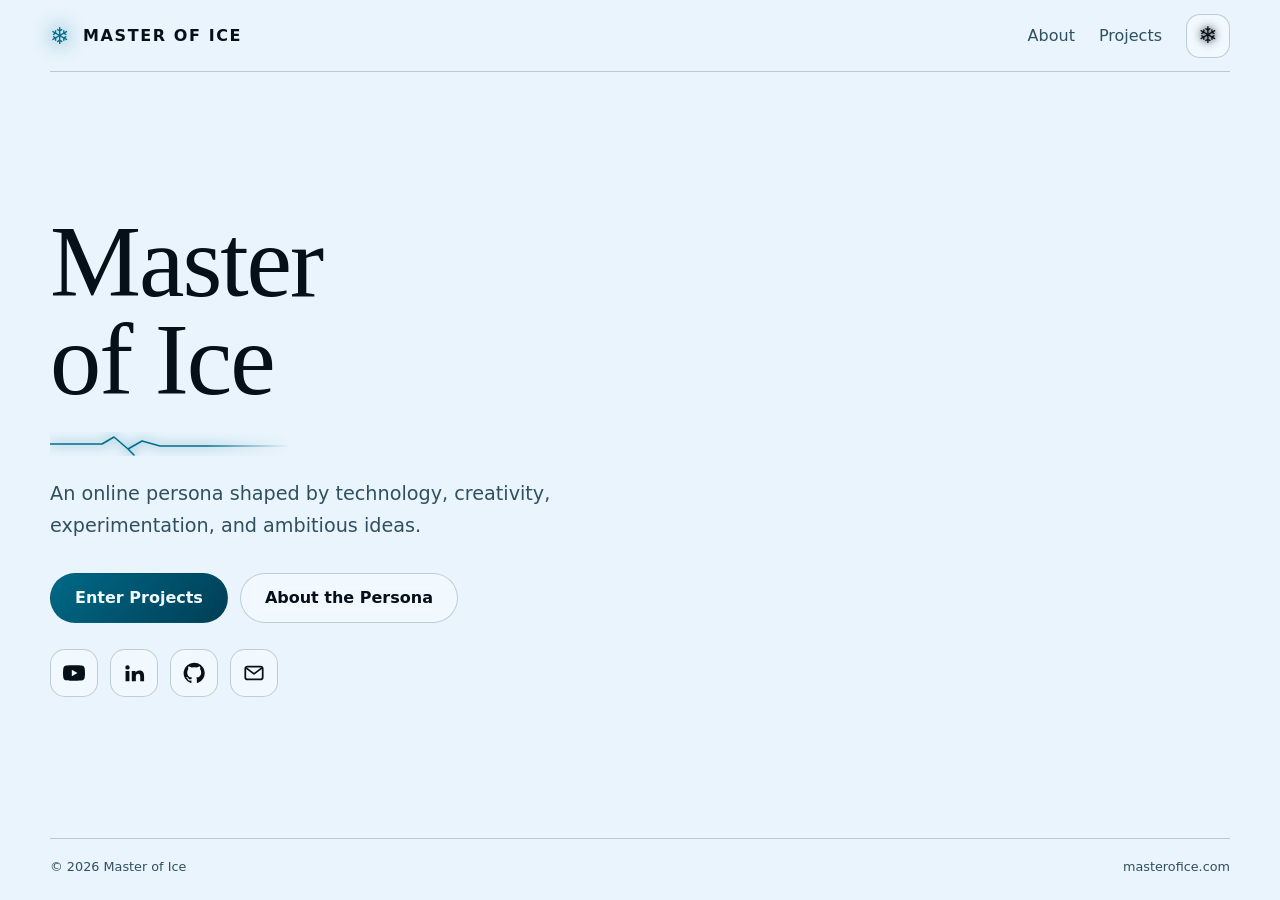
==== index.html @ bc218943 "Redesign site Redesign site: shared stylesheet, fix desktop background, improve mobile and popup  " ====
<!doctype html>
<html lang="en" data-theme="night">
<head>
<meta charset="utf-8">
<meta name="viewport" content="width=device-width,initial-scale=1">
<title>Master of Ice | Official Site</title>
<meta name="description" content="The official digital realm of Master of Ice.">
<meta name="theme-color" content="#030812">
<meta property="og:title" content="Master of Ice">
<meta property="og:description" content="The official digital realm of Master of Ice.">
<link rel="icon" href="data:image/svg+xml,%3Csvg xmlns='http://www.w3.org/2000/svg' viewBox='0 0 64 64'%3E%3Ccircle cx='32' cy='32' r='32' fill='%23071a2e'/%3E%3Cpath d='M32 12v40M14.7 22l34.6 20M14.7 42l34.6-20' stroke='%2359dcff' stroke-width='4' stroke-linecap='round' fill='none'/%3E%3C/svg%3E">
<script>(function(){var t;try{t=localStorage.getItem('masterofice-theme')}catch(e){}if(t!=='frost'&&t!=='night')t=matchMedia('(prefers-color-scheme: light)').matches?'frost':'night';document.documentElement.dataset.theme=t})();</script>
<link rel="preload" as="image" href="frozen-wasteland-optimized.jpg" type="image/jpeg" fetchpriority="high">
<link rel="stylesheet" href="styles.css?v=2">
</head>
<body>
<div class="scene" aria-hidden="true"></div>
<div class="site">
  <header class="nav shell">
    <a class="brand" href="index.html" aria-label="Master of Ice, home"><span class="brand-mark" aria-hidden="true">&#10052;&#65038;</span>Master of Ice</a>
    <nav class="nav-links" aria-label="Main">
      <a class="about-link" href="#about">About</a>
      <a href="projects.html">Projects</a>
      <button class="theme-toggle" id="themeToggle" type="button" aria-label="Switch theme">
        <svg class="moon-icon" viewBox="0 0 24 24" aria-hidden="true"><path d="M21 15.2A9 9 0 0 1 8.8 3a9 9 0 1 0 12.2 12.2Z"/></svg>
        <span class="snow-icon" aria-hidden="true">&#10052;&#65038;</span>
      </button>
    </nav>
  </header>

  <main class="home shell">
    <section>
      <h1>Master<br>of Ice</h1>
      <svg class="crack" viewBox="0 0 240 24" aria-hidden="true"><path d="M0 12H52L64 5L78 17L92 9L110 14H240M78 17L84 23" fill="none" stroke="currentColor" stroke-width="1.6" stroke-linejoin="round" stroke-linecap="round"/></svg>
      <p class="lead">An online persona shaped by technology, creativity, experimentation, and ambitious ideas.</p>
      <div class="buttons">
        <a class="button primary" href="projects.html">Enter Projects</a>
        <a class="button" href="#about">About the Persona</a>
      </div>
      <div class="socials" aria-label="Connect with Master of Ice">
        <a class="social" href="https://www.youtube.com/@masterofice" target="_blank" rel="noopener noreferrer" aria-label="YouTube" title="YouTube"><svg viewBox="0 0 24 24" aria-hidden="true"><path d="M23.5 6.2a3 3 0 0 0-2.1-2.1C19.5 3.6 12 3.6 12 3.6s-7.5 0-9.4.5A3 3 0 0 0 .5 6.2 31 31 0 0 0 0 12a31 31 0 0 0 .5 5.8 3 3 0 0 0 2.1 2.1c1.9.5 9.4.5 9.4.5s7.5 0 9.4-.5a3 3 0 0 0 2.1-2.1A31 31 0 0 0 24 12a31 31 0 0 0-.5-5.8ZM9.6 15.6V8.4L15.8 12l-6.2 3.6Z"/></svg></a>
        <a class="social" href="https://www.linkedin.com/in/yusuf-ghazi" target="_blank" rel="noopener noreferrer" aria-label="LinkedIn" title="LinkedIn"><svg viewBox="0 0 24 24" aria-hidden="true"><path d="M4.9 3.5a2.4 2.4 0 1 1 0 4.8 2.4 2.4 0 0 1 0-4.8ZM2.8 9.9H7V21H2.8V9.9Zm6.8 0h4v1.5h.1c.6-1.1 2-2.2 4.1-2.2 4.4 0 5.2 2.9 5.2 6.7V21h-4.2v-4.5c0-1.1 0-3.6-2.2-3.6s-2.6 1.7-2.6 3.5V21H9.6V9.9Z"/></svg></a>
        <a class="social" href="https://github.com/masterofice" target="_blank" rel="noopener noreferrer me" aria-label="GitHub" title="GitHub"><svg viewBox="0 0 24 24" aria-hidden="true"><path d="M12 .8a11.4 11.4 0 0 0-3.6 22.2c.6.1.8-.2.8-.5v-2.2c-3.3.7-4-1.4-4-1.4-.5-1.4-1.3-1.7-1.3-1.7-1.1-.8.1-.8.1-.8 1.2.1 1.8 1.2 1.8 1.2 1.1 1.8 2.8 1.3 3.5 1 .1-.8.4-1.3.8-1.6-2.7-.3-5.5-1.3-5.5-5.9 0-1.3.5-2.4 1.2-3.2-.1-.3-.5-1.5.1-3.1 0 0 1-.3 3.3 1.2a11.5 11.5 0 0 1 6 0c2.2-1.5 3.3-1.2 3.3-1.2.6 1.6.2 2.8.1 3.1.8.8 1.2 1.9 1.2 3.2 0 4.6-2.8 5.6-5.5 5.9.4.4.8 1.1.8 2.2v3.3c0 .3.2.6.8.5A11.4 11.4 0 0 0 12 .8Z"/></svg></a>
        <a class="social" href="mailto:contact@masterofice.com" aria-label="Email contact@masterofice.com" title="Email"><svg class="mail-icon" viewBox="0 0 24 24" aria-hidden="true"><rect x="2.5" y="5" width="19" height="14" rx="2.5"></rect><path d="m4 7 8 6 8-6"></path></svg></a>
      </div>
    </section>
  </main>

  <footer class="footer shell"><span>&copy; 2026 Master of Ice</span><span>masterofice.com</span></footer>
</div>

<section class="modal" id="about" role="dialog" aria-modal="true" aria-labelledby="about-title">
  <a class="backdrop" href="#" tabindex="-1" aria-hidden="true"></a>
  <div class="modal-panel">
    <a class="close" href="#" aria-label="Close About popup">&times;</a>
    <h2 id="about-title">Beyond a username.</h2>
    <p class="lead">Master of Ice is a digital identity for exploring technology, building systems, creating distinctive experiences, and turning ambitious ideas into working projects.</p>
    <ul class="tags"><li>Technology</li><li>Creativity</li><li>Experimentation</li></ul>
  </div>
</section>

<script>
(function(){
  var h=document.documentElement,b=document.getElementById('themeToggle');
  function sync(){var f=h.dataset.theme==='frost';b.setAttribute('aria-label',f?'Switch to Night Mode':'Switch to Frost Mode');b.title=f?'Night Mode':'Frost Mode'}
  b.addEventListener('click',function(){var n=h.dataset.theme==='frost'?'night':'frost';h.dataset.theme=n;try{localStorage.setItem('masterofice-theme',n)}catch(e){}sync()});
  addEventListener('storage',function(e){if(e.key==='masterofice-theme'&&(e.newValue==='frost'||e.newValue==='night')){h.dataset.theme=e.newValue;sync()}});
  var close=document.querySelector('.close');
  function onHash(){if(location.hash==='#about')close.focus()}
  addEventListener('hashchange',onHash);onHash();
  addEventListener('keydown',function(e){if(e.key==='Escape'&&location.hash==='#about')location.hash=''});
  sync();
})();
</script>
</body>
</html>
---- styles.css ----
/* Master of Ice — shared styles for index.html and projects.html */
:root{
  color-scheme:dark;
  --bg:#030812;--text:#f5fbff;--muted:#b7ccd6;--accent:#59dcff;
  --line:rgba(190,239,255,.20);--panel:rgba(5,15,26,.68);
  --ov-a:rgba(2,7,15,.95);--ov-b:rgba(3,10,19,.60);--ov-c:rgba(3,10,19,.08);
  --modal-a:#0c263a;--modal-b:#030c16;--scrim:rgba(1,5,11,.80);
  --btn-fg:#031019;--btn-bg:linear-gradient(135deg,#c8f3ff,#59dcff);
  --glow:rgba(89,220,255,.16);
  --sans:Inter,system-ui,-apple-system,"Segoe UI",Roboto,sans-serif;
  --serif:"Iowan Old Style","Palatino Linotype",Palatino,"Book Antiqua",Georgia,serif;
}
html[data-theme="frost"]{
  color-scheme:light;
  --bg:#e9f4fc;--text:#061018;--muted:#2f5060;--accent:#006f8c;
  --line:rgba(4,50,69,.22);--panel:rgba(244,250,255,.78);
  --ov-a:rgba(244,250,255,.96);--ov-b:rgba(232,244,252,.84);--ov-c:rgba(225,239,248,.30);
  --modal-a:#fafdff;--modal-b:#e2f1fa;--scrim:rgba(224,238,247,.82);
  --btn-fg:#effbff;--btn-bg:linear-gradient(135deg,#006987,#003e55);
  --glow:rgba(0,111,140,.14);
}
*{box-sizing:border-box}
html{background:var(--bg);scroll-behavior:smooth}
body{margin:0;min-height:100svh;color:var(--text);background:var(--bg);font-family:var(--sans);-webkit-text-size-adjust:100%}
a{color:inherit;text-decoration:none}
:focus-visible{outline:2px solid var(--accent);outline-offset:3px;border-radius:6px}

/* Background scene: fixed layer, so it behaves the same on every device */
.scene{position:fixed;inset:0;z-index:-1;background:var(--bg) url('frozen-wasteland-optimized.jpg') 58% center/cover no-repeat}
.scene:after{content:"";position:absolute;inset:0;background:linear-gradient(90deg,var(--ov-a) 0,var(--ov-b) 45%,var(--ov-c) 80%),linear-gradient(0deg,var(--ov-a),transparent 42%)}
.scene.soft:after{background:linear-gradient(180deg,var(--ov-b),var(--ov-a) 85%)}

.site{min-height:100svh;display:flex;flex-direction:column}
.shell{width:min(1180px,calc(100% - 40px));margin-inline:auto}

/* Navigation */
.nav{height:72px;display:flex;align-items:center;justify-content:space-between;border-bottom:1px solid var(--line)}
.brand{display:flex;align-items:center;gap:12px;font-weight:800;letter-spacing:.1em;text-transform:uppercase;white-space:nowrap}
.brand-mark{color:var(--accent);font-size:1.45rem;line-height:1;filter:drop-shadow(0 0 10px var(--accent))}
.nav-links{display:flex;align-items:center;gap:24px;color:var(--muted)}
.nav-links a:hover{color:var(--text)}
.nav-links a[aria-current="page"]{color:var(--text)}
.theme-toggle,.social{display:grid;place-items:center;border:1px solid var(--line);color:var(--text);background:var(--panel);backdrop-filter:blur(10px);-webkit-backdrop-filter:blur(10px);transition:transform .2s,color .2s,border-color .2s,box-shadow .2s}
.theme-toggle{width:44px;height:44px;border-radius:14px;cursor:pointer;padding:0;font:inherit}
.theme-toggle:hover,.social:hover{transform:translateY(-2px);color:var(--accent);border-color:var(--accent);box-shadow:0 8px 28px var(--glow)}
.theme-toggle svg,.social svg{width:22px;height:22px;fill:currentColor}
.social .mail-icon{fill:none;stroke:currentColor;stroke-width:1.9;stroke-linecap:round;stroke-linejoin:round}
.snow-icon{display:none;font-size:23px;line-height:1;text-shadow:0 0 8px currentColor}
html[data-theme="frost"] .moon-icon{display:none}
html[data-theme="frost"] .snow-icon{display:block}
.brand-mark,.snow-icon{font-variant-emoji:text}

/* Typography */
h1,h2{font-family:var(--serif);font-weight:500;letter-spacing:-.02em}
.lead{max-width:34rem;margin:0;color:var(--muted);font-size:clamp(1rem,1.7vw,1.2rem);line-height:1.7}
.crack{display:block;width:240px;height:24px;margin:22px 0;color:var(--accent);filter:drop-shadow(0 0 6px var(--accent));-webkit-mask-image:linear-gradient(90deg,#000 65%,transparent);mask-image:linear-gradient(90deg,#000 65%,transparent)}

/* Home */
.home{flex:1;display:flex;align-items:center;padding:56px 0}
.home h1{margin:0;font-size:clamp(3rem,8.4vw,6.4rem);line-height:.96}
.buttons{display:flex;flex-wrap:wrap;gap:12px;margin-top:30px}
.button{min-height:50px;padding:0 24px;display:inline-flex;align-items:center;justify-content:center;border-radius:999px;border:1px solid var(--line);font-weight:700;background:var(--panel);backdrop-filter:blur(10px);-webkit-backdrop-filter:blur(10px);transition:transform .2s,border-color .2s}
.button:hover{transform:translateY(-2px);border-color:var(--accent)}
.button.primary{color:var(--btn-fg);background:var(--btn-bg);border-color:transparent}
.socials{display:flex;gap:12px;margin-top:26px}
.social{width:48px;height:48px;border-radius:15px}

/* Projects */
.projects-main{flex:1;padding:72px 0 80px}
.projects-main h1{margin:0;font-size:clamp(2.8rem,7vw,5rem);line-height:1}
.grid{display:grid;grid-template-columns:repeat(2,1fr);gap:20px;margin-top:44px}
.card{min-height:250px;padding:30px;display:flex;flex-direction:column;justify-content:flex-end;border:1px solid var(--line);border-radius:22px;background:var(--panel);backdrop-filter:blur(14px);-webkit-backdrop-filter:blur(14px)}
.card.featured{grid-column:span 2;min-height:320px;background:radial-gradient(circle at 85% 20%,var(--glow),transparent 40%),var(--panel)}
.card h2{margin:0 0 10px;font-size:2rem}
.card p{margin:0 0 22px;max-width:40rem;color:var(--muted);line-height:1.65}
.status{align-self:flex-start;display:inline-flex;align-items:center;gap:9px;padding:7px 13px;border:1px solid var(--line);border-radius:999px;color:var(--accent);font-size:.85rem;font-weight:650}
.status:before{content:"";width:7px;height:7px;border-radius:50%;background:currentColor;box-shadow:0 0 10px currentColor}

.footer{display:flex;flex-wrap:wrap;justify-content:space-between;gap:6px 20px;padding:20px 0 26px;border-top:1px solid var(--line);color:var(--muted);font-size:.8rem}

/* About popup (opens with the #about anchor, works without JavaScript) */
.modal{position:fixed;inset:0;z-index:30;display:none;overflow-y:auto;padding:20px;background:var(--scrim);backdrop-filter:blur(12px);-webkit-backdrop-filter:blur(12px)}
.modal:target{display:grid}
.modal .backdrop{position:fixed;inset:0}
.modal-panel{position:relative;z-index:1;isolation:isolate;overflow:hidden;width:min(680px,100%);margin:auto;padding:clamp(40px,6vw,60px) clamp(24px,6vw,60px) 116px;border:1px solid var(--line);border-radius:28px;background:linear-gradient(145deg,var(--modal-a),var(--modal-b));box-shadow:0 38px 110px rgba(0,0,0,.45)}
/* Snowflake lives in its own empty band at the bottom, so it can never sit behind text */
.modal-panel:before{content:"\2744\FE0E";position:absolute;z-index:-1;right:-14px;bottom:-46px;font-size:8rem;line-height:1;color:var(--accent);opacity:.10;font-variant-emoji:text}
.modal-panel:after{content:"";position:absolute;left:0;right:0;top:0;height:3px;background:linear-gradient(90deg,transparent,var(--accent),transparent)}
.modal-panel h2{margin:0 0 18px;padding-right:40px;font-size:clamp(2.2rem,7vw,3.8rem);line-height:1.02}
.tags{display:flex;flex-wrap:wrap;gap:8px;margin:26px 0 0;padding:0;list-style:none}
.tags li{padding:7px 14px;border:1px solid var(--line);border-radius:999px;color:var(--accent);font-size:.85rem;font-weight:650}
.close{position:absolute;top:16px;right:16px;width:42px;height:42px;display:grid;place-items:center;border:1px solid var(--line);border-radius:13px;background:var(--panel);font-size:1.45rem;line-height:1;transition:color .2s,border-color .2s}
.close:hover{color:var(--accent);border-color:var(--accent)}

/* Mobile: one set of rules. The castle stays visible at the top, text sits low. */
@media(max-width:720px){
  .grid{grid-template-columns:1fr}
  .card{min-height:0;padding:26px}
  .card.featured{grid-column:auto;min-height:0}
  .projects-main{padding:48px 0 56px}
}
@media(max-width:640px){
  .shell{width:min(100% - 28px,1180px)}
  .nav{height:68px}
  .brand{font-size:.78rem;letter-spacing:.07em;gap:9px}
  .brand-mark{font-size:1.25rem}
  .nav-links{gap:14px;font-size:.92rem}
  .nav-links .about-link{display:none}
  .theme-toggle{width:42px;height:42px;border-radius:13px}
  .scene{background-position:57% center}
  .scene:after{background:linear-gradient(0deg,var(--ov-a) 8%,var(--ov-b) 52%,var(--ov-c) 100%)}
  .scene.soft:after{background:linear-gradient(180deg,var(--ov-b),var(--ov-a) 80%)}
  .home{align-items:flex-end;padding:40px 0 34px;min-height:calc(100svh - 68px - 66px)}
  .home h1{font-size:clamp(3.1rem,17vw,4.6rem)}
  .crack{width:200px;margin:18px 0}
  .buttons{margin-top:24px}
  .button{flex:1 1 100%}
  .socials{margin-top:22px;gap:10px}
  .social{width:46px;height:46px;border-radius:14px}
  .modal{padding:max(16px,env(safe-area-inset-top)) 14px max(20px,env(safe-area-inset-bottom))}
  .modal-panel{border-radius:24px;padding:44px 22px 104px}
  .modal-panel:before{right:-18px;bottom:-40px;font-size:7rem}
}
@media(max-width:360px){
  .brand{font-size:.7rem}
  .nav-links{gap:10px}
}
@media(prefers-reduced-motion:reduce){
  html{scroll-behavior:auto}
  *{transition:none!important}
}
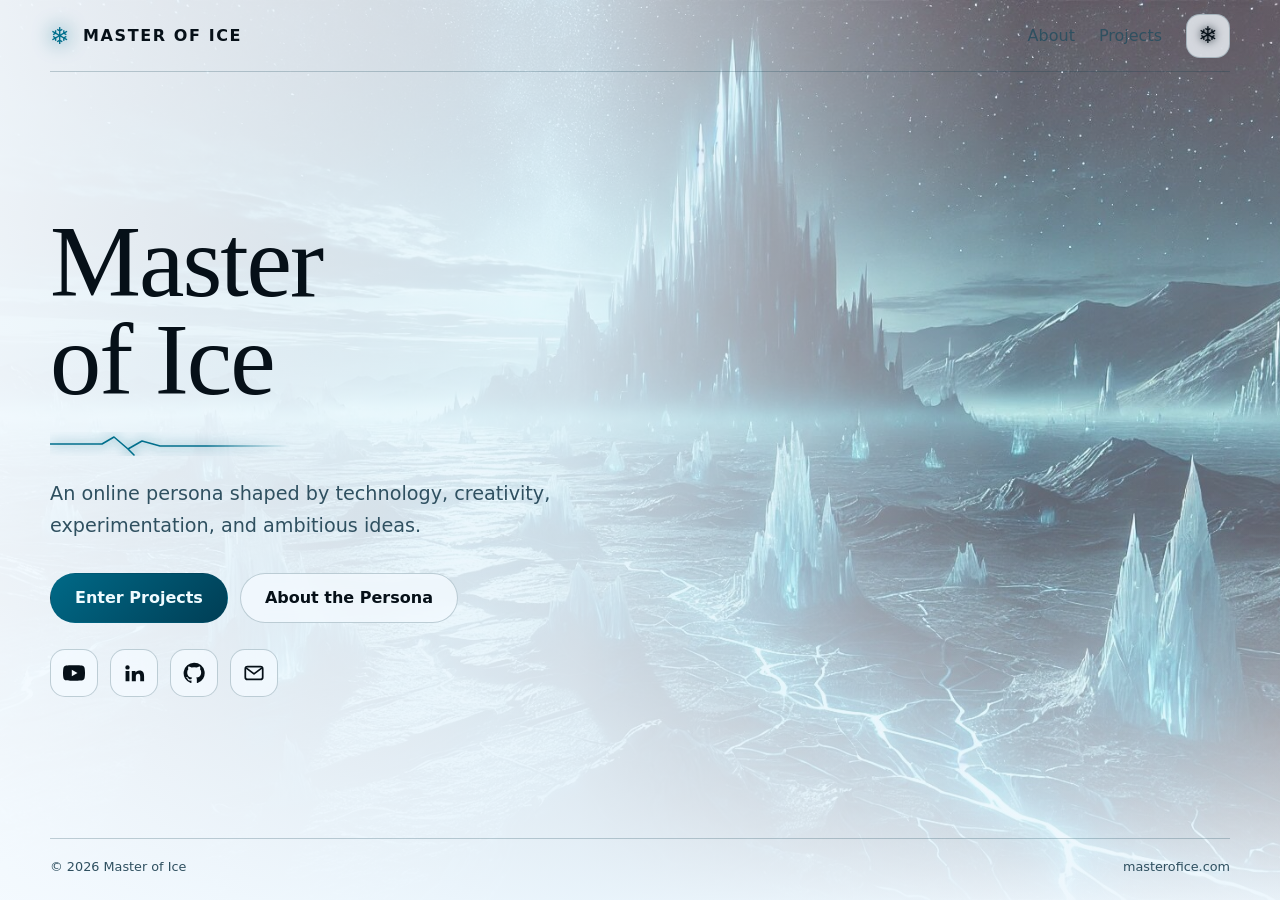
==== commit 02e7cfa6: "Fix desktop background caching" ====
--- a/index.html
+++ b/index.html
@@ -11,7 +11,7 @@
 <link rel="icon" href="data:image/svg+xml,%3Csvg xmlns='http://www.w3.org/2000/svg' viewBox='0 0 64 64'%3E%3Ccircle cx='32' cy='32' r='32' fill='%23071a2e'/%3E%3Cpath d='M32 12v40M14.7 22l34.6 20M14.7 42l34.6-20' stroke='%2359dcff' stroke-width='4' stroke-linecap='round' fill='none'/%3E%3C/svg%3E">
 <script>(function(){var t;try{t=localStorage.getItem('masterofice-theme')}catch(e){}if(t!=='frost'&&t!=='night')t=matchMedia('(prefers-color-scheme: light)').matches?'frost':'night';document.documentElement.dataset.theme=t})();</script>
 <link rel="preload" as="image" href="frozen-wasteland-optimized.jpg" type="image/jpeg" fetchpriority="high">
-<link rel="stylesheet" href="styles.css?v=2">
+<link rel="stylesheet" href="styles.css?v=3">
 </head>
 <body>
 <div class="scene" aria-hidden="true"></div>
--- a/styles.css
+++ b/styles.css
@@ -21,7 +21,7 @@
 }
 *{box-sizing:border-box}
 html{background:var(--bg);scroll-behavior:smooth}
-body{margin:0;min-height:100svh;color:var(--text);background:var(--bg);font-family:var(--sans);-webkit-text-size-adjust:100%}
+body{margin:0;min-height:100svh;color:var(--text);font-family:var(--sans);-webkit-text-size-adjust:100%}
 a{color:inherit;text-decoration:none}
 :focus-visible{outline:2px solid var(--accent);outline-offset:3px;border-radius:6px}
 
@@ -82,13 +82,17 @@
 .modal{position:fixed;inset:0;z-index:30;display:none;overflow-y:auto;padding:20px;background:var(--scrim);backdrop-filter:blur(12px);-webkit-backdrop-filter:blur(12px)}
 .modal:target{display:grid}
 .modal .backdrop{position:fixed;inset:0}
-.modal-panel{position:relative;z-index:1;isolation:isolate;overflow:hidden;width:min(680px,100%);margin:auto;padding:clamp(40px,6vw,60px) clamp(24px,6vw,60px) 116px;border:1px solid var(--line);border-radius:28px;background:linear-gradient(145deg,var(--modal-a),var(--modal-b));box-shadow:0 38px 110px rgba(0,0,0,.45)}
-/* Snowflake lives in its own empty band at the bottom, so it can never sit behind text */
-.modal-panel:before{content:"\2744\FE0E";position:absolute;z-index:-1;right:-14px;bottom:-46px;font-size:8rem;line-height:1;color:var(--accent);opacity:.10;font-variant-emoji:text}
+.modal-panel{position:relative;z-index:1;isolation:isolate;overflow:hidden;width:min(820px,100%);margin:auto;padding:clamp(40px,6vw,60px) clamp(24px,6vw,60px) 200px;border:1px solid var(--line);border-radius:28px;background:radial-gradient(circle at 80% 100%,var(--glow),transparent 55%),linear-gradient(145deg,var(--modal-a),var(--modal-b));box-shadow:0 38px 110px rgba(0,0,0,.45)}
+/* Snowflake has its own space: bottom band on small screens, right column on wide screens */
+.modal-panel:before{content:"\2744\FE0E";position:absolute;z-index:-1;left:50%;bottom:-34px;transform:translateX(-50%);font-size:12rem;line-height:1;color:var(--accent);opacity:.17;font-variant-emoji:text;text-shadow:0 0 40px var(--accent)}
 .modal-panel:after{content:"";position:absolute;left:0;right:0;top:0;height:3px;background:linear-gradient(90deg,transparent,var(--accent),transparent)}
 .modal-panel h2{margin:0 0 18px;padding-right:40px;font-size:clamp(2.2rem,7vw,3.8rem);line-height:1.02}
 .tags{display:flex;flex-wrap:wrap;gap:8px;margin:26px 0 0;padding:0;list-style:none}
 .tags li{padding:7px 14px;border:1px solid var(--line);border-radius:999px;color:var(--accent);font-size:.85rem;font-weight:650}
+@media(min-width:721px){
+  .modal-panel{padding:64px 300px 64px 60px;min-height:400px;display:flex;flex-direction:column;justify-content:center}
+  .modal-panel:before{left:auto;right:-10px;bottom:auto;top:50%;transform:translateY(-50%);font-size:19rem}
+}
 .close{position:absolute;top:16px;right:16px;width:42px;height:42px;display:grid;place-items:center;border:1px solid var(--line);border-radius:13px;background:var(--panel);font-size:1.45rem;line-height:1;transition:color .2s,border-color .2s}
 .close:hover{color:var(--accent);border-color:var(--accent)}
 
@@ -118,8 +122,7 @@
   .socials{margin-top:22px;gap:10px}
   .social{width:46px;height:46px;border-radius:14px}
   .modal{padding:max(16px,env(safe-area-inset-top)) 14px max(20px,env(safe-area-inset-bottom))}
-  .modal-panel{border-radius:24px;padding:44px 22px 104px}
-  .modal-panel:before{right:-18px;bottom:-40px;font-size:7rem}
+  .modal-panel{border-radius:24px;padding:44px 22px 190px}
 }
 @media(max-width:360px){
   .brand{font-size:.7rem}
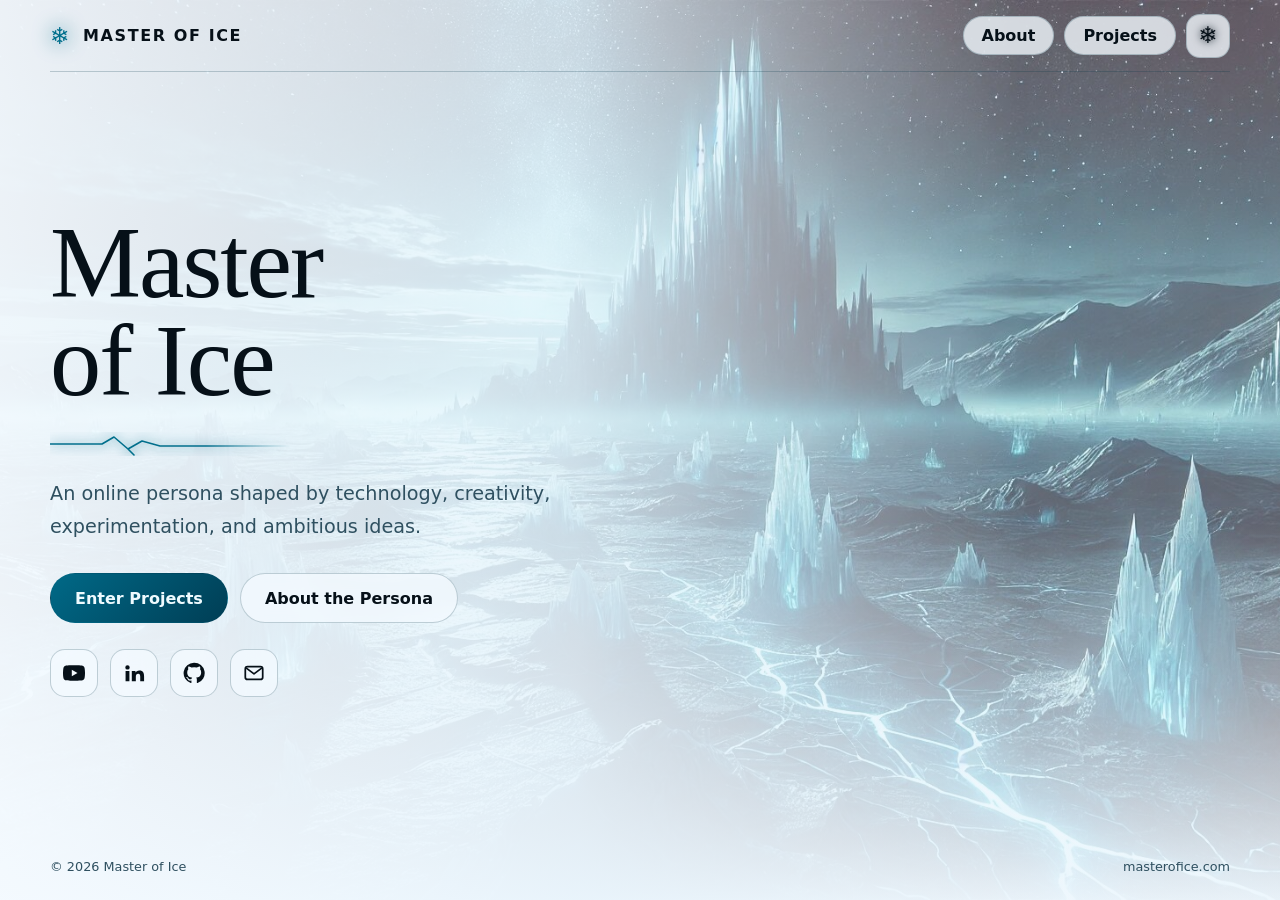
==== commit 63625aeb: "default to device theme, remember visitor's choice" ====
--- a/index.html
+++ b/index.html
@@ -11,7 +11,7 @@
 <link rel="icon" href="data:image/svg+xml,%3Csvg xmlns='http://www.w3.org/2000/svg' viewBox='0 0 64 64'%3E%3Ccircle cx='32' cy='32' r='32' fill='%23071a2e'/%3E%3Cpath d='M32 12v40M14.7 22l34.6 20M14.7 42l34.6-20' stroke='%2359dcff' stroke-width='4' stroke-linecap='round' fill='none'/%3E%3C/svg%3E">
 <script>(function(){var t;try{t=localStorage.getItem('masterofice-theme')}catch(e){}if(t!=='frost'&&t!=='night')t=matchMedia('(prefers-color-scheme: light)').matches?'frost':'night';document.documentElement.dataset.theme=t})();</script>
 <link rel="preload" as="image" href="frozen-wasteland-optimized.jpg" type="image/jpeg" fetchpriority="high">
-<link rel="stylesheet" href="styles.css?v=3">
+<link rel="stylesheet" href="styles.css?v=6">
 </head>
 <body>
 <div class="scene" aria-hidden="true"></div>
@@ -61,15 +61,17 @@
 
 <script>
 (function(){
-  var h=document.documentElement,b=document.getElementById('themeToggle');
-  function sync(){var f=h.dataset.theme==='frost';b.setAttribute('aria-label',f?'Switch to Night Mode':'Switch to Frost Mode');b.title=f?'Night Mode':'Frost Mode'}
-  b.addEventListener('click',function(){var n=h.dataset.theme==='frost'?'night':'frost';h.dataset.theme=n;try{localStorage.setItem('masterofice-theme',n)}catch(e){}sync()});
-  addEventListener('storage',function(e){if(e.key==='masterofice-theme'&&(e.newValue==='frost'||e.newValue==='night')){h.dataset.theme=e.newValue;sync()}});
+  var h=document.documentElement,b=document.getElementById('themeToggle'),q=matchMedia('(prefers-color-scheme: light)'),K='masterofice-theme';
+  function saved(){var s;try{s=localStorage.getItem(K)}catch(e){}return s==='frost'||s==='night'?s:null}
+  function apply(t){t=t||saved()||(q.matches?'frost':'night');var f=t==='frost';h.dataset.theme=t;b.setAttribute('aria-label',f?'Switch to Night Mode':'Switch to Frost Mode');b.title=f?'Night Mode':'Frost Mode'}
+  b.addEventListener('click',function(){var n=h.dataset.theme==='frost'?'night':'frost';try{localStorage.setItem(K,n)}catch(e){}apply(n)});
+  addEventListener('storage',function(e){if(e.key===K||e.key===null)apply()});
+  if(q.addEventListener)q.addEventListener('change',function(){if(!saved())apply()});
+  apply();
   var close=document.querySelector('.close');
   function onHash(){if(location.hash==='#about')close.focus()}
   addEventListener('hashchange',onHash);onHash();
   addEventListener('keydown',function(e){if(e.key==='Escape'&&location.hash==='#about')location.hash=''});
-  sync();
 })();
 </script>
 </body>
--- a/styles.css
+++ b/styles.css
@@ -37,18 +37,18 @@
 .nav{height:72px;display:flex;align-items:center;justify-content:space-between;border-bottom:1px solid var(--line)}
 .brand{display:flex;align-items:center;gap:12px;font-weight:800;letter-spacing:.1em;text-transform:uppercase;white-space:nowrap}
 .brand-mark{color:var(--accent);font-size:1.45rem;line-height:1;filter:drop-shadow(0 0 10px var(--accent))}
-.nav-links{display:flex;align-items:center;gap:24px;color:var(--muted)}
-.nav-links a:hover{color:var(--text)}
-.nav-links a[aria-current="page"]{color:var(--text)}
+.nav-links{display:flex;align-items:center;gap:10px}
+.nav-links a{padding:9px 18px;border:1px solid var(--line);border-radius:999px;background:var(--panel);backdrop-filter:blur(10px);-webkit-backdrop-filter:blur(10px);color:var(--text);font-weight:600;transition:color .2s,border-color .2s}
+.nav-links a:hover{color:var(--accent);border-color:var(--accent)}
 .theme-toggle,.social{display:grid;place-items:center;border:1px solid var(--line);color:var(--text);background:var(--panel);backdrop-filter:blur(10px);-webkit-backdrop-filter:blur(10px);transition:transform .2s,color .2s,border-color .2s,box-shadow .2s}
-.theme-toggle{width:44px;height:44px;border-radius:14px;cursor:pointer;padding:0;font:inherit}
 .theme-toggle:hover,.social:hover{transform:translateY(-2px);color:var(--accent);border-color:var(--accent);box-shadow:0 8px 28px var(--glow)}
 .theme-toggle svg,.social svg{width:22px;height:22px;fill:currentColor}
-.social .mail-icon{fill:none;stroke:currentColor;stroke-width:1.9;stroke-linecap:round;stroke-linejoin:round}
-.snow-icon{display:none;font-size:23px;line-height:1;text-shadow:0 0 8px currentColor}
+.theme-toggle{width:44px;height:44px;border-radius:14px;cursor:pointer;padding:0;font:inherit}
+.snow-icon{display:none;font-size:23px;line-height:1;text-shadow:0 0 8px currentColor;font-variant-emoji:text}
 html[data-theme="frost"] .moon-icon{display:none}
 html[data-theme="frost"] .snow-icon{display:block}
-.brand-mark,.snow-icon{font-variant-emoji:text}
+.social .mail-icon{fill:none;stroke:currentColor;stroke-width:1.9;stroke-linecap:round;stroke-linejoin:round}
+.brand-mark{font-variant-emoji:text}
 
 /* Typography */
 h1,h2{font-family:var(--serif);font-weight:500;letter-spacing:-.02em}
@@ -76,7 +76,7 @@
 .status{align-self:flex-start;display:inline-flex;align-items:center;gap:9px;padding:7px 13px;border:1px solid var(--line);border-radius:999px;color:var(--accent);font-size:.85rem;font-weight:650}
 .status:before{content:"";width:7px;height:7px;border-radius:50%;background:currentColor;box-shadow:0 0 10px currentColor}
 
-.footer{display:flex;flex-wrap:wrap;justify-content:space-between;gap:6px 20px;padding:20px 0 26px;border-top:1px solid var(--line);color:var(--muted);font-size:.8rem}
+.footer{display:flex;flex-wrap:wrap;justify-content:space-between;gap:6px 20px;padding:20px 0 26px;color:var(--muted);font-size:.8rem}
 
 /* About popup (opens with the #about anchor, works without JavaScript) */
 .modal{position:fixed;inset:0;z-index:30;display:none;overflow-y:auto;padding:20px;background:var(--scrim);backdrop-filter:blur(12px);-webkit-backdrop-filter:blur(12px)}
@@ -108,9 +108,10 @@
   .nav{height:68px}
   .brand{font-size:.78rem;letter-spacing:.07em;gap:9px}
   .brand-mark{font-size:1.25rem}
-  .nav-links{gap:14px;font-size:.92rem}
+  .nav-links{gap:8px;font-size:.92rem}
+  .nav-links a{padding:8px 15px}
+  .theme-toggle{width:42px;height:42px;border-radius:13px}
   .nav-links .about-link{display:none}
-  .theme-toggle{width:42px;height:42px;border-radius:13px}
   .scene{background-position:57% center}
   .scene:after{background:linear-gradient(0deg,var(--ov-a) 8%,var(--ov-b) 52%,var(--ov-c) 100%)}
   .scene.soft:after{background:linear-gradient(180deg,var(--ov-b),var(--ov-a) 80%)}
@@ -126,7 +127,7 @@
 }
 @media(max-width:360px){
   .brand{font-size:.7rem}
-  .nav-links{gap:10px}
+  .nav-links{gap:6px}
 }
 @media(prefers-reduced-motion:reduce){
   html{scroll-behavior:auto}
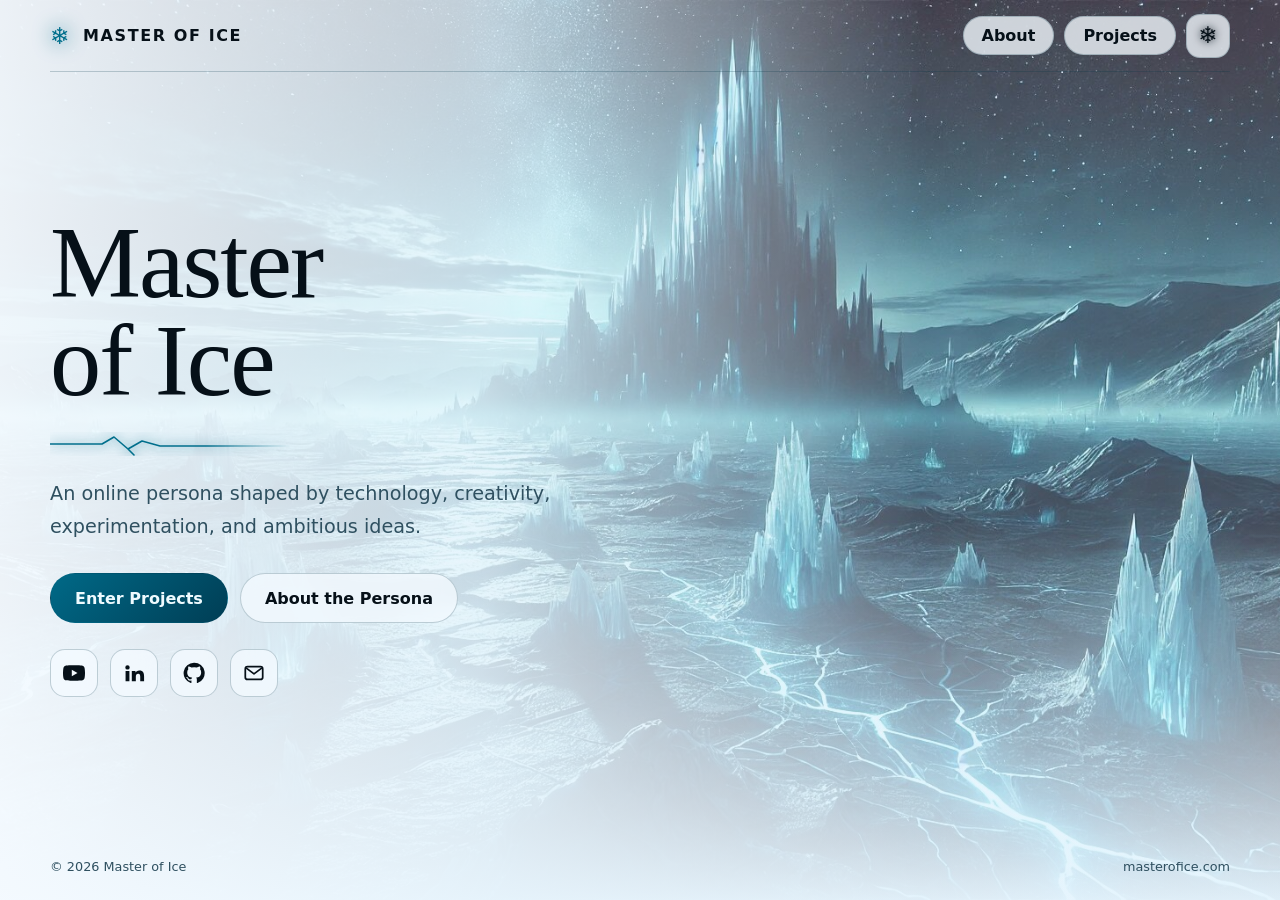
==== commit 0e59bfae: "Hover effects Retune Frost overlay, add SVG snowflake to About popup, hover effects on hover devices" ====
--- a/index.html
+++ b/index.html
@@ -11,7 +11,7 @@
 <link rel="icon" href="data:image/svg+xml,%3Csvg xmlns='http://www.w3.org/2000/svg' viewBox='0 0 64 64'%3E%3Ccircle cx='32' cy='32' r='32' fill='%23071a2e'/%3E%3Cpath d='M32 12v40M14.7 22l34.6 20M14.7 42l34.6-20' stroke='%2359dcff' stroke-width='4' stroke-linecap='round' fill='none'/%3E%3C/svg%3E">
 <script>(function(){var t;try{t=localStorage.getItem('masterofice-theme')}catch(e){}if(t!=='frost'&&t!=='night')t=matchMedia('(prefers-color-scheme: light)').matches?'frost':'night';document.documentElement.dataset.theme=t})();</script>
 <link rel="preload" as="image" href="frozen-wasteland-optimized.jpg" type="image/jpeg" fetchpriority="high">
-<link rel="stylesheet" href="styles.css?v=6">
+<link rel="stylesheet" href="styles.css?v=7">
 </head>
 <body>
 <div class="scene" aria-hidden="true"></div>
@@ -52,6 +52,7 @@
 <section class="modal" id="about" role="dialog" aria-modal="true" aria-labelledby="about-title">
   <a class="backdrop" href="#" tabindex="-1" aria-hidden="true"></a>
   <div class="modal-panel">
+    <svg class="flake" viewBox="0 0 100 100" aria-hidden="true" fill="none" stroke="currentColor" stroke-width="1.3" stroke-linecap="round" stroke-linejoin="round"><path id="arm" d="M50 50V8M50 20l-9-9M50 20l9-9M50 32l-7-7M50 32l7-7"/><use href="#arm" transform="rotate(60 50 50)"/><use href="#arm" transform="rotate(120 50 50)"/><use href="#arm" transform="rotate(180 50 50)"/><use href="#arm" transform="rotate(240 50 50)"/><use href="#arm" transform="rotate(300 50 50)"/></svg>
     <a class="close" href="#" aria-label="Close About popup">&times;</a>
     <h2 id="about-title">Beyond a username.</h2>
     <p class="lead">Master of Ice is a digital identity for exploring technology, building systems, creating distinctive experiences, and turning ambitious ideas into working projects.</p>
--- a/styles.css
+++ b/styles.css
@@ -14,7 +14,7 @@
   color-scheme:light;
   --bg:#e9f4fc;--text:#061018;--muted:#2f5060;--accent:#006f8c;
   --line:rgba(4,50,69,.22);--panel:rgba(244,250,255,.78);
-  --ov-a:rgba(244,250,255,.96);--ov-b:rgba(232,244,252,.84);--ov-c:rgba(225,239,248,.30);
+  --ov-a:rgba(244,250,255,.96);--ov-b:rgba(228,243,252,.80);--ov-c:rgba(175,222,246,.20);
   --modal-a:#fafdff;--modal-b:#e2f1fa;--scrim:rgba(224,238,247,.82);
   --btn-fg:#effbff;--btn-bg:linear-gradient(135deg,#006987,#003e55);
   --glow:rgba(0,111,140,.14);
@@ -27,7 +27,7 @@
 
 /* Background scene: fixed layer, so it behaves the same on every device */
 .scene{position:fixed;inset:0;z-index:-1;background:var(--bg) url('frozen-wasteland-optimized.jpg') 58% center/cover no-repeat}
-.scene:after{content:"";position:absolute;inset:0;background:linear-gradient(90deg,var(--ov-a) 0,var(--ov-b) 45%,var(--ov-c) 80%),linear-gradient(0deg,var(--ov-a),transparent 42%)}
+.scene:after{content:"";position:absolute;inset:0;background:linear-gradient(90deg,var(--ov-a) 0,var(--ov-b) 38%,var(--ov-c) 72%),linear-gradient(0deg,var(--ov-a),transparent 42%)}
 .scene.soft:after{background:linear-gradient(180deg,var(--ov-b),var(--ov-a) 85%)}
 
 .site{min-height:100svh;display:flex;flex-direction:column}
@@ -39,9 +39,7 @@
 .brand-mark{color:var(--accent);font-size:1.45rem;line-height:1;filter:drop-shadow(0 0 10px var(--accent))}
 .nav-links{display:flex;align-items:center;gap:10px}
 .nav-links a{padding:9px 18px;border:1px solid var(--line);border-radius:999px;background:var(--panel);backdrop-filter:blur(10px);-webkit-backdrop-filter:blur(10px);color:var(--text);font-weight:600;transition:color .2s,border-color .2s}
-.nav-links a:hover{color:var(--accent);border-color:var(--accent)}
 .theme-toggle,.social{display:grid;place-items:center;border:1px solid var(--line);color:var(--text);background:var(--panel);backdrop-filter:blur(10px);-webkit-backdrop-filter:blur(10px);transition:transform .2s,color .2s,border-color .2s,box-shadow .2s}
-.theme-toggle:hover,.social:hover{transform:translateY(-2px);color:var(--accent);border-color:var(--accent);box-shadow:0 8px 28px var(--glow)}
 .theme-toggle svg,.social svg{width:22px;height:22px;fill:currentColor}
 .theme-toggle{width:44px;height:44px;border-radius:14px;cursor:pointer;padding:0;font:inherit}
 .snow-icon{display:none;font-size:23px;line-height:1;text-shadow:0 0 8px currentColor;font-variant-emoji:text}
@@ -60,7 +58,6 @@
 .home h1{margin:0;font-size:clamp(3rem,8.4vw,6.4rem);line-height:.96}
 .buttons{display:flex;flex-wrap:wrap;gap:12px;margin-top:30px}
 .button{min-height:50px;padding:0 24px;display:inline-flex;align-items:center;justify-content:center;border-radius:999px;border:1px solid var(--line);font-weight:700;background:var(--panel);backdrop-filter:blur(10px);-webkit-backdrop-filter:blur(10px);transition:transform .2s,border-color .2s}
-.button:hover{transform:translateY(-2px);border-color:var(--accent)}
 .button.primary{color:var(--btn-fg);background:var(--btn-bg);border-color:transparent}
 .socials{display:flex;gap:12px;margin-top:26px}
 .social{width:48px;height:48px;border-radius:15px}
@@ -82,19 +79,19 @@
 .modal{position:fixed;inset:0;z-index:30;display:none;overflow-y:auto;padding:20px;background:var(--scrim);backdrop-filter:blur(12px);-webkit-backdrop-filter:blur(12px)}
 .modal:target{display:grid}
 .modal .backdrop{position:fixed;inset:0}
-.modal-panel{position:relative;z-index:1;isolation:isolate;overflow:hidden;width:min(820px,100%);margin:auto;padding:clamp(40px,6vw,60px) clamp(24px,6vw,60px) 200px;border:1px solid var(--line);border-radius:28px;background:radial-gradient(circle at 80% 100%,var(--glow),transparent 55%),linear-gradient(145deg,var(--modal-a),var(--modal-b));box-shadow:0 38px 110px rgba(0,0,0,.45)}
+.modal-panel{position:relative;z-index:1;isolation:isolate;overflow:hidden;width:min(900px,100%);margin:auto;padding:clamp(40px,6vw,60px) clamp(24px,6vw,60px) 230px;border:1px solid var(--line);border-radius:28px;background:radial-gradient(circle at 80% 100%,var(--glow),transparent 55%),linear-gradient(145deg,var(--modal-a),var(--modal-b));box-shadow:0 38px 110px rgba(0,0,0,.45)}
 /* Snowflake has its own space: bottom band on small screens, right column on wide screens */
-.modal-panel:before{content:"\2744\FE0E";position:absolute;z-index:-1;left:50%;bottom:-34px;transform:translateX(-50%);font-size:12rem;line-height:1;color:var(--accent);opacity:.17;font-variant-emoji:text;text-shadow:0 0 40px var(--accent)}
+.flake{position:absolute;z-index:-1;left:50%;bottom:-20px;width:220px;height:220px;transform:translateX(-50%);color:var(--accent);opacity:.30;pointer-events:none;filter:drop-shadow(0 0 14px var(--accent))}
 .modal-panel:after{content:"";position:absolute;left:0;right:0;top:0;height:3px;background:linear-gradient(90deg,transparent,var(--accent),transparent)}
-.modal-panel h2{margin:0 0 18px;padding-right:40px;font-size:clamp(2.2rem,7vw,3.8rem);line-height:1.02}
+.modal-panel h2{margin:0 0 18px;font-size:clamp(2.2rem,7vw,3.8rem);line-height:1.02}
 .tags{display:flex;flex-wrap:wrap;gap:8px;margin:26px 0 0;padding:0;list-style:none}
 .tags li{padding:7px 14px;border:1px solid var(--line);border-radius:999px;color:var(--accent);font-size:.85rem;font-weight:650}
 @media(min-width:721px){
-  .modal-panel{padding:64px 300px 64px 60px;min-height:400px;display:flex;flex-direction:column;justify-content:center}
-  .modal-panel:before{left:auto;right:-10px;bottom:auto;top:50%;transform:translateY(-50%);font-size:19rem}
+  .modal-panel{padding:64px 270px 64px 60px;min-height:400px;display:flex;flex-direction:column;justify-content:center}
+  .modal-panel h2{font-size:3.4rem}
+  .flake{left:auto;right:-20px;bottom:auto;top:50%;width:300px;height:300px;transform:translateY(-50%)}
 }
 .close{position:absolute;top:16px;right:16px;width:42px;height:42px;display:grid;place-items:center;border:1px solid var(--line);border-radius:13px;background:var(--panel);font-size:1.45rem;line-height:1;transition:color .2s,border-color .2s}
-.close:hover{color:var(--accent);border-color:var(--accent)}
 
 /* Mobile: one set of rules. The castle stays visible at the top, text sits low. */
 @media(max-width:720px){
@@ -123,7 +120,8 @@
   .socials{margin-top:22px;gap:10px}
   .social{width:46px;height:46px;border-radius:14px}
   .modal{padding:max(16px,env(safe-area-inset-top)) 14px max(20px,env(safe-area-inset-bottom))}
-  .modal-panel{border-radius:24px;padding:44px 22px 190px}
+  .modal-panel{border-radius:24px;padding:44px 22px 220px}
+  .modal-panel h2{padding-right:44px}
 }
 @media(max-width:360px){
   .brand{font-size:.7rem}
@@ -133,3 +131,10 @@
   html{scroll-behavior:auto}
   *{transition:none!important}
 }
+/* Hover effects only on devices that really hover (no sticky highlight on touch) */
+@media(hover:hover){
+  .nav-links a:hover{color:var(--accent);border-color:var(--accent)}
+  .theme-toggle:hover,.social:hover{transform:translateY(-2px);color:var(--accent);border-color:var(--accent);box-shadow:0 8px 28px var(--glow)}
+  .button:hover{transform:translateY(-2px);border-color:var(--accent)}
+  .close:hover{color:var(--accent);border-color:var(--accent)}
+}
